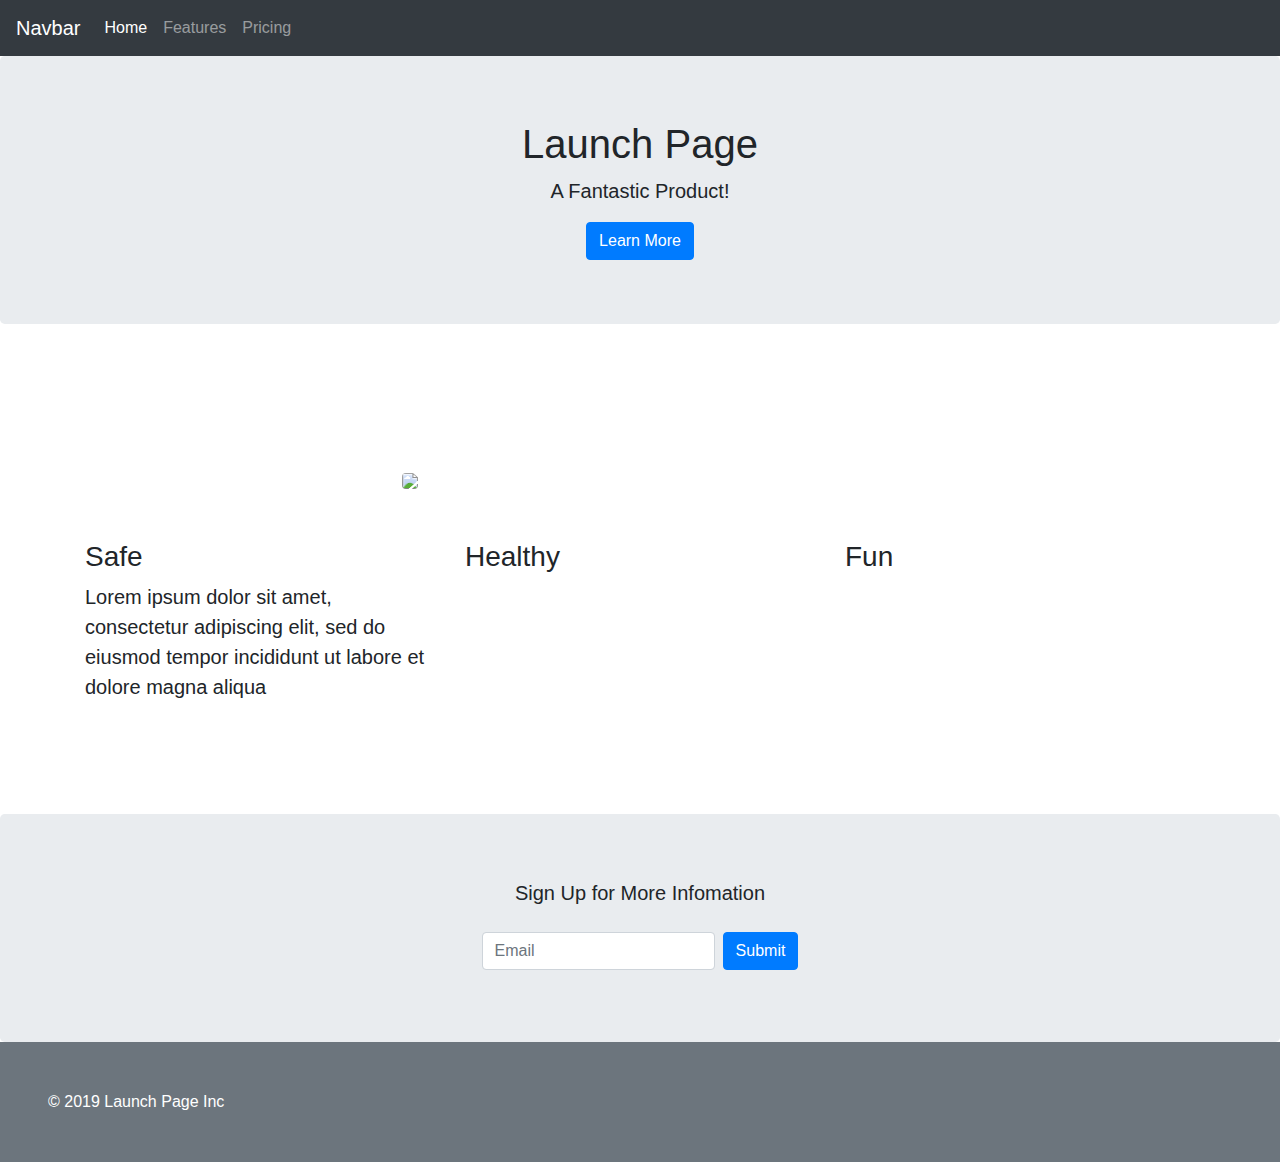
==== index.html @ 2adf1862 "Add files via upload" ====
<!DOCTYPE html>
<html lang="en" dir="ltr">
  <head>
    <meta charset="utf-8">
    <meta name="viewport" content="width=device-width, initial-scale=1.0">
    <meta http-equiv="X-UA-Compatible" content="ie=edge">

    <title>My Launch Page</title>

    <link rel="stylesheet" href="https://stackpath.bootstrapcdn.com/bootstrap/4.3.1/css/bootstrap.min.css" integrity="sha384-ggOyR0iXCbMQv3Xipma34MD+dH/1fQ784/j6cY/iJTQUOhcWr7x9JvoRxT2MZw1T" crossorigin="anonymous">
    <link rel="stylesheet" href="https://bootswatch.com/4/minty/bootstrap.min.css">
    <link rel="stylesheet" href="styles.css">
  </head>
  <body>
    <!-- NAVBAR -->
    <nav class="navbar navbar-expand navbar-dark bg-dark">
      <a class="navbar-brand" href="#">Navbar</a>
      <div class="navbar-nav">
        <a class="nav-item nav-link active" href="#">Home <span class="sr-only">(current)</span></a>
        <a class="nav-item nav-link" href="#">Features</a>
        <a class="nav-item nav-link" href="#">Pricing</a>
      </div>
    </nav>

    <!-- HERO -->
    <div class="jumbotron text-center">
      <h1>Launch Page</h1>
      <p class="lead">A Fantastic Product!</p>
      <a href="#" class="btn btn-primary">Learn More</a>
    </div>



    <!-- BENEFITS -->
    <div class="container mb-5 mt-5 pb-5 pt-5">
      <div class="row m-5">
        <div class="col-lg-6 offset-lg-3">
          <img src="https://bit.ly/2BvCl3H" class="img-fluid rounded">
        </div>
      </div>
      <div class="row">
        <div class="col-lg-4">
          <h3>Safe</h3>
          <p class="lead">Lorem ipsum dolor sit amet, consectetur adipiscing elit, sed do eiusmod tempor incididunt ut labore et dolore magna aliqua</p>
        </div>
        <div class="col-lg-4">
          <h3>Healthy</h3>
          <p class="lead"></p>
        </div>
        <div class="col-lg-4">
          <h3>Fun</h3>
          <p class="lead"></p>
        </div>
      </div>
    </div>

    <!-- CALL TO ACTION -->
    <div class="jumbotron text-center mb-0">
      <p class="lead mb-4">Sign Up for More Infomation</p>
      <div class="d-flex justify-content-center">
        <form action="#" class='form-inline'>
          <input type="text" class="form-control mb-2 mr-sm-2" placeholder="Email"/>
          <button type="submit" class="btn btn-primary mb-2">Submit</button>
        </form>
      </div>
    </div>

    <!-- FOOTER -->
    <div class="bg-secondary p-5 text-white">
      &copy; 2019 Launch Page Inc
    </div>


</body>
</html>
  </body>
</html>
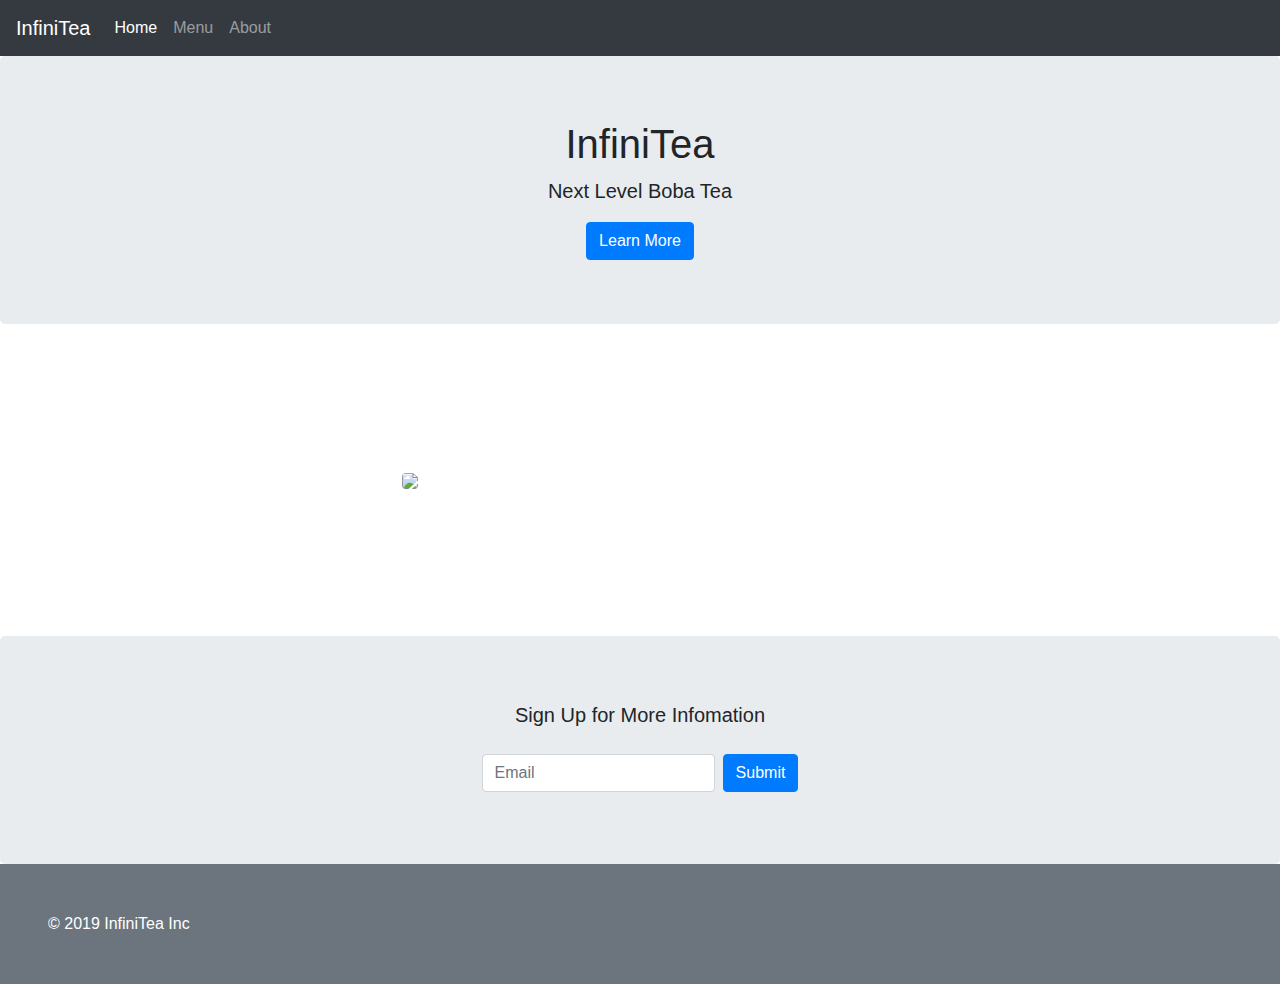
==== commit 770dc13c: "Add files via upload" ====
--- a/index.html
+++ b/index.html
@@ -14,18 +14,18 @@
   <body>
     <!-- NAVBAR -->
     <nav class="navbar navbar-expand navbar-dark bg-dark">
-      <a class="navbar-brand" href="#">Navbar</a>
+      <a class="navbar-brand" href="#">InfiniTea</a>
       <div class="navbar-nav">
         <a class="nav-item nav-link active" href="#">Home <span class="sr-only">(current)</span></a>
-        <a class="nav-item nav-link" href="#">Features</a>
-        <a class="nav-item nav-link" href="#">Pricing</a>
+        <a class="nav-item nav-link" href="#">Menu</a>
+        <a class="nav-item nav-link" href="#">About</a>
       </div>
     </nav>
 
     <!-- HERO -->
     <div class="jumbotron text-center">
-      <h1>Launch Page</h1>
-      <p class="lead">A Fantastic Product!</p>
+      <h1>InfiniTea</h1>
+      <p class="lead">Next Level Boba Tea</p>
       <a href="#" class="btn btn-primary">Learn More</a>
     </div>
 
@@ -38,20 +38,24 @@
           <img src="https://bit.ly/2BvCl3H" class="img-fluid rounded">
         </div>
       </div>
-      <div class="row">
+
+      <!-- <div class="row">
         <div class="col-lg-4">
-          <h3>Safe</h3>
-          <p class="lead">Lorem ipsum dolor sit amet, consectetur adipiscing elit, sed do eiusmod tempor incididunt ut labore et dolore magna aliqua</p>
+          <img src="https://bit.ly/2BvCl3H" class="rounded float-left" alt=""> -->
+          <!-- <h3>Safe</h3>
+          <p class="lead">Lorem ipsum dolor sit amet, consectetur adipiscing elit, sed do eiusmod tempor incididunt ut labore et dolore magna aliqua</p> -->
+        <!-- </div>
+        <div class="col-lg-4"> -->
+          <!-- <h3>Healthy</h3>
+          <p class="lead"></p> -->
+          <!-- <img src="https://bit.ly/33Q7iM3" class="rounded" alt="">
         </div>
-        <div class="col-lg-4">
-          <h3>Healthy</h3>
-          <p class="lead"></p>
+        <div class="col-lg-4"> -->
+          <!-- <h3>Fun</h3>
+          <p class="lead"></p> -->
+          <!-- <img src="https://bit.ly/35ToGRZ" class="rounded float-right" alt="">
         </div>
-        <div class="col-lg-4">
-          <h3>Fun</h3>
-          <p class="lead"></p>
-        </div>
-      </div>
+      </div> -->
     </div>
 
     <!-- CALL TO ACTION -->
@@ -67,11 +71,9 @@
 
     <!-- FOOTER -->
     <div class="bg-secondary p-5 text-white">
-      &copy; 2019 Launch Page Inc
+      &copy; 2019 InfiniTea Inc
     </div>
 
 
 </body>
 </html>
-  </body>
-</html>
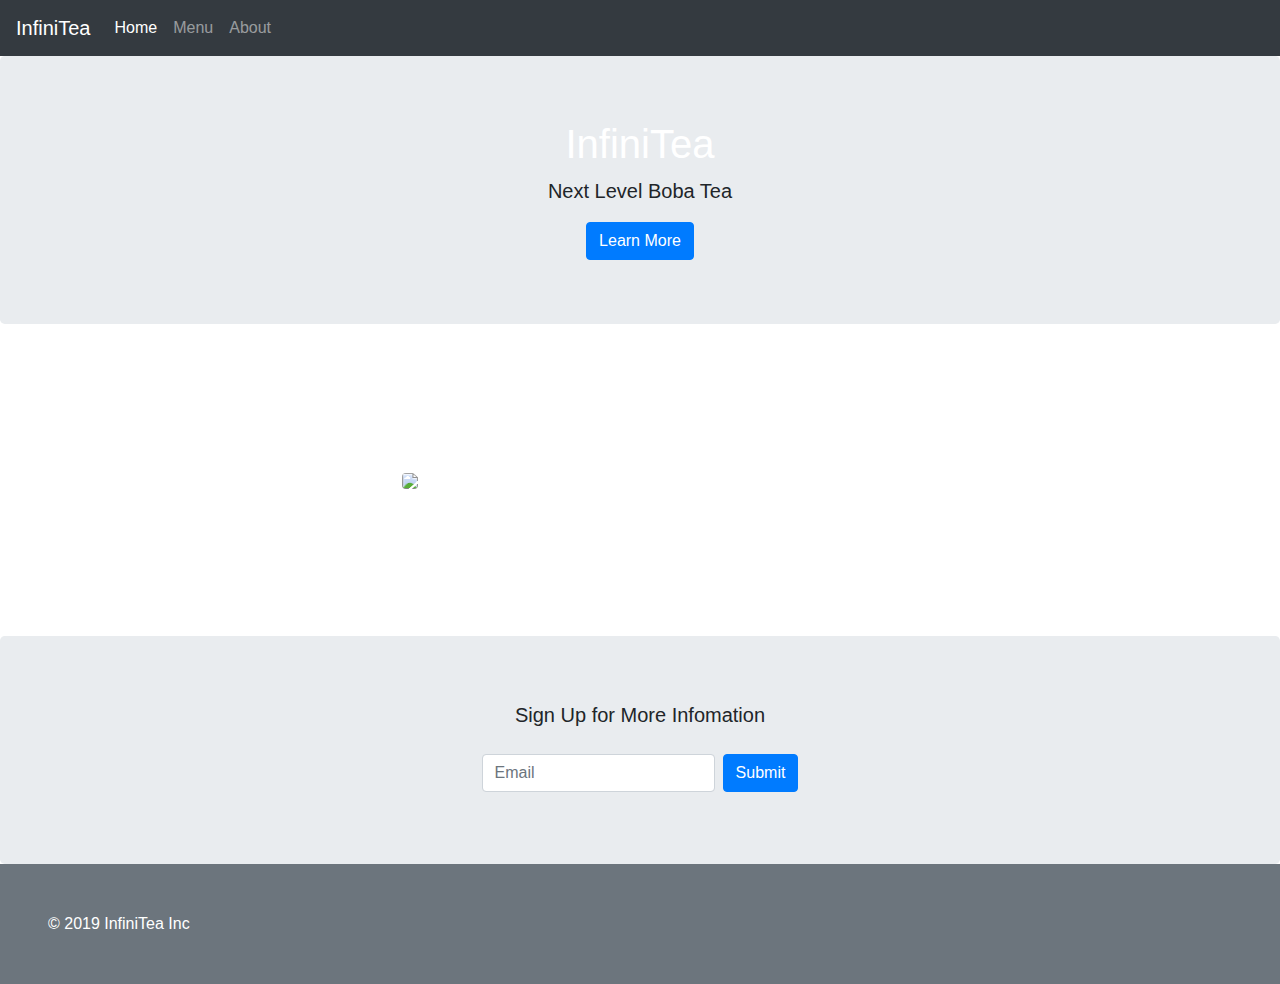
==== commit e4d751c5: "Add files via upload" ====
--- a/index.html
+++ b/index.html
@@ -23,8 +23,8 @@
     </nav>
 
     <!-- HERO -->
-    <div class="jumbotron text-center">
-      <h1>InfiniTea</h1>
+    <div class="jumbotron text-center" style="background-image: url('https://bit.ly/2JfM6r3'); background-size: cover;">
+      <h1 style="color: white;">InfiniTea</h1>
       <p class="lead">Next Level Boba Tea</p>
       <a href="#" class="btn btn-primary">Learn More</a>
     </div>
